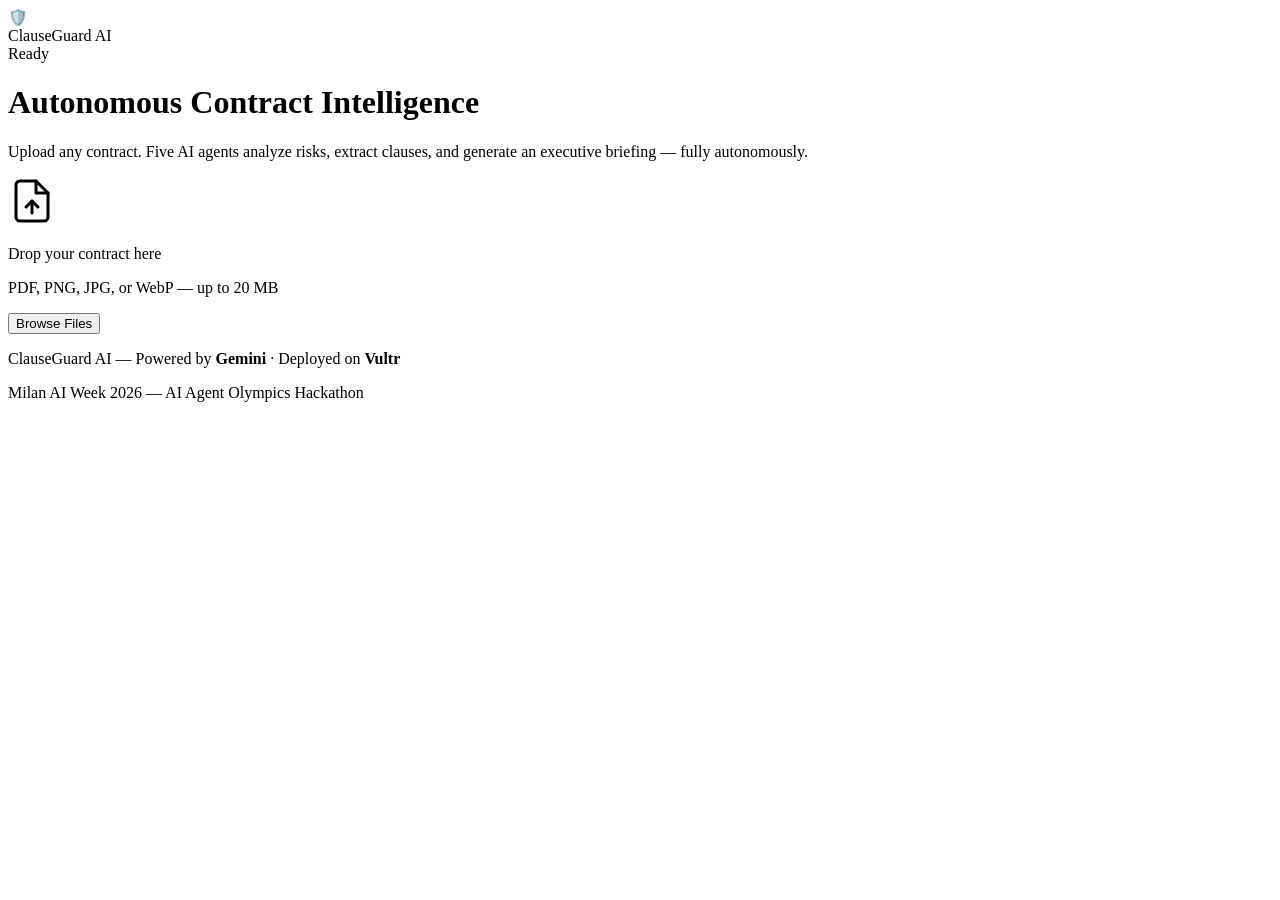
==== frontend/index.html @ bdc4cfa7 "feat: ClauseGuard AI - Autonomous Contract Intelligence Agent" ====
<!DOCTYPE html>
<html lang="en">
<head>
  <meta charset="UTF-8" />
  <meta name="viewport" content="width=device-width, initial-scale=1.0" />
  <title>ClauseGuard AI — Autonomous Contract Intelligence</title>
  <meta name="description" content="Upload any contract and let 5 autonomous AI agents analyze risks, extract clauses, and generate executive briefings in real time." />
  <link rel="preconnect" href="https://fonts.googleapis.com" />
  <link rel="preconnect" href="https://fonts.gstatic.com" crossorigin />
  <link href="https://fonts.googleapis.com/css2?family=Inter:wght@300;400;500;600;700;800;900&family=JetBrains+Mono:wght@400;500&display=swap" rel="stylesheet" />
  <link rel="stylesheet" href="/css/styles.css" />
</head>
<body>
  <!-- ═══ NAVBAR ═══ -->
  <nav id="navbar">
    <div class="nav-brand">
      <div class="brand-icon">🛡️</div>
      <div>
        <span class="brand-name">ClauseGuard</span>
        <span class="brand-tag">AI</span>
      </div>
    </div>
    <div class="nav-links">
      <span class="nav-status" id="nav-status">Ready</span>
    </div>
  </nav>

  <!-- ═══ HERO ═══ -->
  <header id="hero">
    <div class="hero-glow"></div>
    <h1>Autonomous Contract Intelligence</h1>
    <p class="hero-sub">Upload any contract. Five AI agents analyze risks, extract clauses, and generate an executive briefing — fully autonomously.</p>
  </header>

  <!-- ═══ UPLOAD ZONE ═══ -->
  <section id="upload-section">
    <div class="upload-zone" id="upload-zone">
      <div class="upload-icon">
        <svg width="48" height="48" viewBox="0 0 24 24" fill="none" stroke="currentColor" stroke-width="1.5" stroke-linecap="round" stroke-linejoin="round">
          <path d="M14 2H6a2 2 0 0 0-2 2v16a2 2 0 0 0 2 2h12a2 2 0 0 0 2-2V8z"/>
          <polyline points="14 2 14 8 20 8"/>
          <line x1="12" y1="18" x2="12" y2="12"/>
          <polyline points="9 15 12 12 15 15"/>
        </svg>
      </div>
      <p class="upload-title">Drop your contract here</p>
      <p class="upload-hint">PDF, PNG, JPG, or WebP — up to 20 MB</p>
      <button class="btn-upload" id="btn-browse">Browse Files</button>
      <input type="file" id="file-input" accept=".pdf,.png,.jpg,.jpeg,.webp" hidden />
    </div>
    <div class="file-info" id="file-info" style="display:none">
      <span class="file-name" id="file-name"></span>
      <button class="btn-analyze" id="btn-analyze">🚀 Analyze Contract</button>
    </div>
  </section>

  <!-- ═══ AGENT PIPELINE ═══ -->
  <section id="pipeline-section" style="display:none">
    <h2 class="section-title">Agent Pipeline</h2>
    <div class="pipeline" id="pipeline">
      <div class="agent-node" data-agent="ingestion">
        <div class="agent-icon">📥</div>
        <div class="agent-label">Ingestion</div>
        <div class="agent-status">Pending</div>
      </div>
      <div class="pipeline-connector"></div>
      <div class="agent-node" data-agent="understanding">
        <div class="agent-icon">🧠</div>
        <div class="agent-label">Understanding</div>
        <div class="agent-status">Pending</div>
      </div>
      <div class="pipeline-connector"></div>
      <div class="agent-node" data-agent="extraction">
        <div class="agent-icon">📋</div>
        <div class="agent-label">Extraction</div>
        <div class="agent-status">Pending</div>
      </div>
      <div class="pipeline-connector"></div>
      <div class="agent-node" data-agent="risk">
        <div class="agent-icon">⚠️</div>
        <div class="agent-label">Risk Analysis</div>
        <div class="agent-status">Pending</div>
      </div>
      <div class="pipeline-connector"></div>
      <div class="agent-node" data-agent="summary">
        <div class="agent-icon">📝</div>
        <div class="agent-label">Summary</div>
        <div class="agent-status">Pending</div>
      </div>
    </div>
    <div class="agent-log" id="agent-log"></div>
  </section>

  <!-- ═══ RESULTS DASHBOARD ═══ -->
  <section id="results-section" style="display:none">
    <h2 class="section-title">Analysis Results</h2>

    <!-- KPI Row -->
    <div class="kpi-row" id="kpi-row">
      <div class="kpi-card" id="kpi-risk">
        <div class="kpi-label">Risk Score</div>
        <div class="kpi-value" id="kpi-risk-value">—</div>
        <div class="kpi-badge" id="kpi-risk-badge">—</div>
      </div>
      <div class="kpi-card">
        <div class="kpi-label">Clauses Found</div>
        <div class="kpi-value" id="kpi-clauses">—</div>
      </div>
      <div class="kpi-card">
        <div class="kpi-label">Risk Factors</div>
        <div class="kpi-value" id="kpi-risks">—</div>
      </div>
      <div class="kpi-card">
        <div class="kpi-label">Recommendation</div>
        <div class="kpi-value kpi-rec" id="kpi-recommendation">—</div>
      </div>
    </div>

    <!-- Executive Summary -->
    <div class="result-card" id="card-summary">
      <h3>📝 Executive Summary</h3>
      <div class="card-body" id="summary-body"></div>
    </div>

    <!-- Top Concerns -->
    <div class="result-card" id="card-concerns">
      <h3>🚨 Top Concerns</h3>
      <div class="card-body" id="concerns-body"></div>
    </div>

    <!-- Risk Details -->
    <div class="result-card" id="card-risks">
      <h3>⚠️ Risk Breakdown</h3>
      <div class="card-body" id="risks-body"></div>
    </div>

    <!-- Clauses -->
    <div class="result-card" id="card-clauses">
      <h3>📋 Extracted Clauses</h3>
      <div class="card-body" id="clauses-body"></div>
    </div>

    <!-- Negotiation & Actions -->
    <div class="result-card" id="card-actions">
      <h3>✅ Recommended Actions</h3>
      <div class="card-body" id="actions-body"></div>
    </div>

    <!-- Document Info -->
    <div class="result-card" id="card-doc">
      <h3>📄 Document Information</h3>
      <div class="card-body" id="doc-body"></div>
    </div>

    <!-- New Analysis -->
    <div class="text-center">
      <button class="btn-upload" id="btn-new" style="margin-top:2rem">Analyze Another Contract</button>
    </div>
  </section>

  <!-- ═══ FOOTER ═══ -->
  <footer>
    <p>ClauseGuard AI — Powered by <strong>Gemini</strong> · Deployed on <strong>Vultr</strong></p>
    <p class="footer-sub">Milan AI Week 2026 — AI Agent Olympics Hackathon</p>
  </footer>

  <script src="/js/app.js"></script>
</body>
</html>
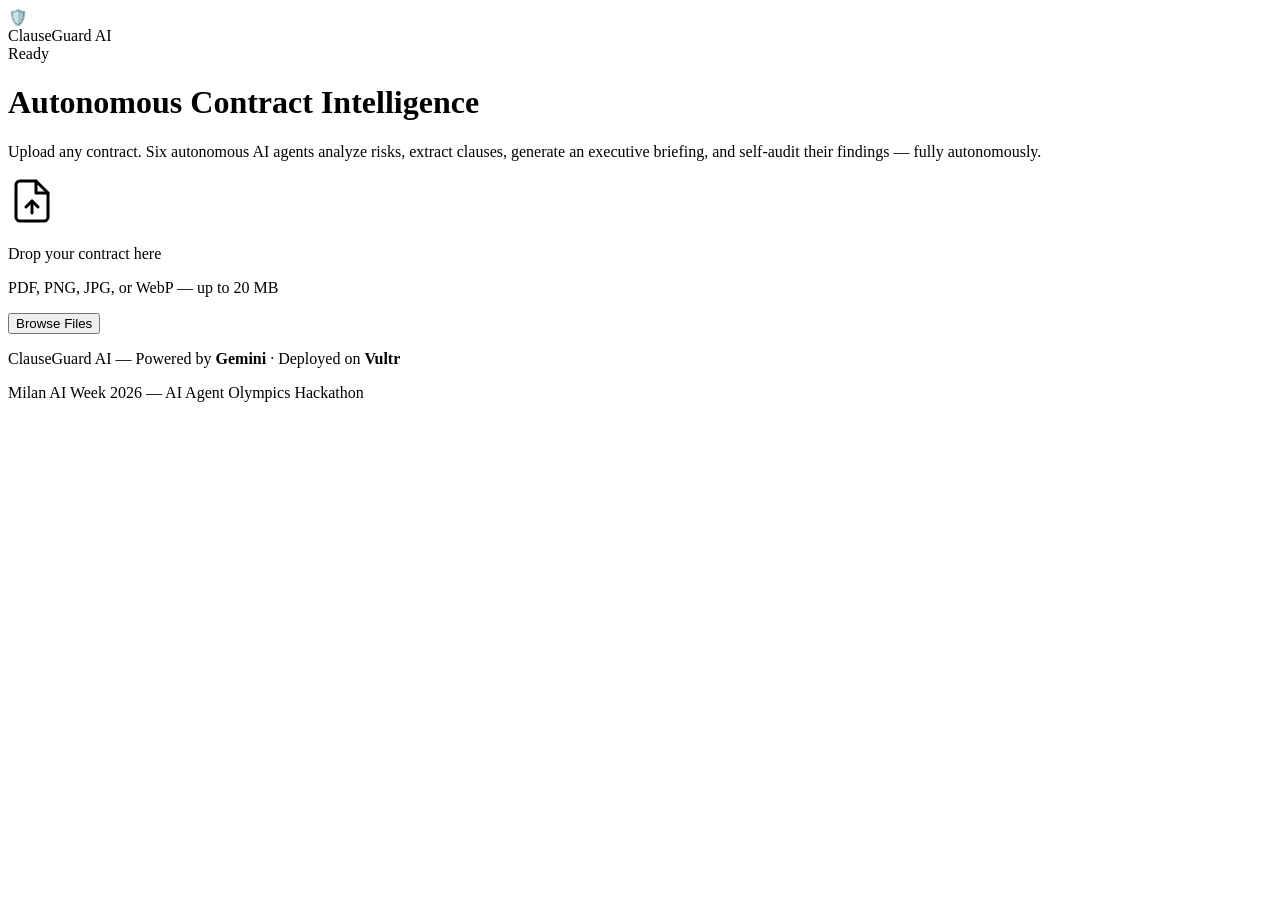
==== commit c1d008d3: "feat: 6th Audit agent, PDF export, pitch deck, Render deploy config" ====
--- a/frontend/index.html
+++ b/frontend/index.html
@@ -29,7 +29,7 @@
   <header id="hero">
     <div class="hero-glow"></div>
     <h1>Autonomous Contract Intelligence</h1>
-    <p class="hero-sub">Upload any contract. Five AI agents analyze risks, extract clauses, and generate an executive briefing — fully autonomously.</p>
+    <p class="hero-sub">Upload any contract. Six autonomous AI agents analyze risks, extract clauses, generate an executive briefing, and self-audit their findings — fully autonomously.</p>
   </header>
 
   <!-- ═══ UPLOAD ZONE ═══ -->
@@ -85,6 +85,12 @@
       <div class="agent-node" data-agent="summary">
         <div class="agent-icon">📝</div>
         <div class="agent-label">Summary</div>
+        <div class="agent-status">Pending</div>
+      </div>
+      <div class="pipeline-connector"></div>
+      <div class="agent-node" data-agent="audit">
+        <div class="agent-icon">🔍</div>
+        <div class="agent-label">Audit</div>
         <div class="agent-status">Pending</div>
       </div>
     </div>
@@ -146,6 +152,12 @@
       <div class="card-body" id="actions-body"></div>
     </div>
 
+    <!-- Audit Results -->
+    <div class="result-card" id="card-audit">
+      <h3>🔍 Audit & Cross-Validation</h3>
+      <div class="card-body" id="audit-body"></div>
+    </div>
+
     <!-- Document Info -->
     <div class="result-card" id="card-doc">
       <h3>📄 Document Information</h3>
@@ -153,8 +165,9 @@
     </div>
 
     <!-- New Analysis -->
-    <div class="text-center">
-      <button class="btn-upload" id="btn-new" style="margin-top:2rem">Analyze Another Contract</button>
+    <div class="text-center" style="margin-top:2rem;display:flex;gap:1rem;justify-content:center;flex-wrap:wrap">
+      <button class="btn-analyze" id="btn-export">📄 Export PDF Report</button>
+      <button class="btn-upload" id="btn-new">Analyze Another Contract</button>
     </div>
   </section>
 
